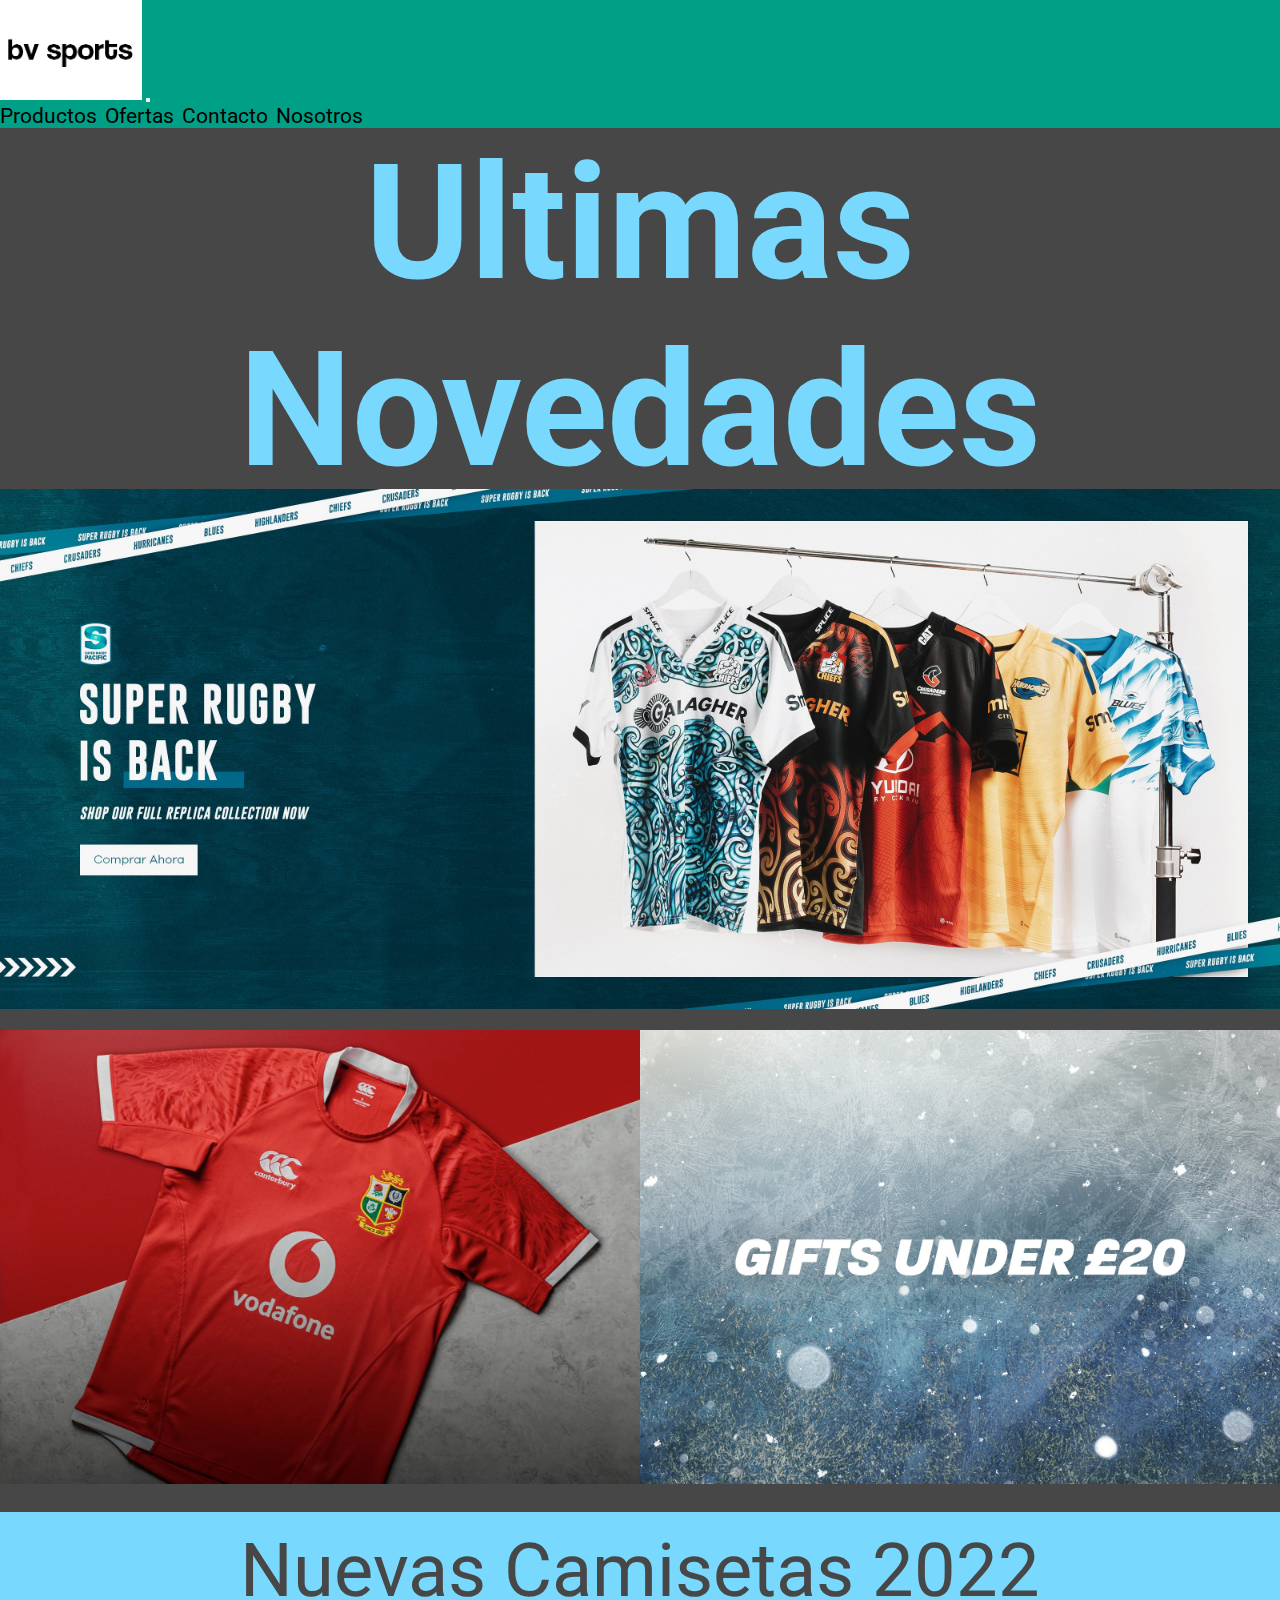
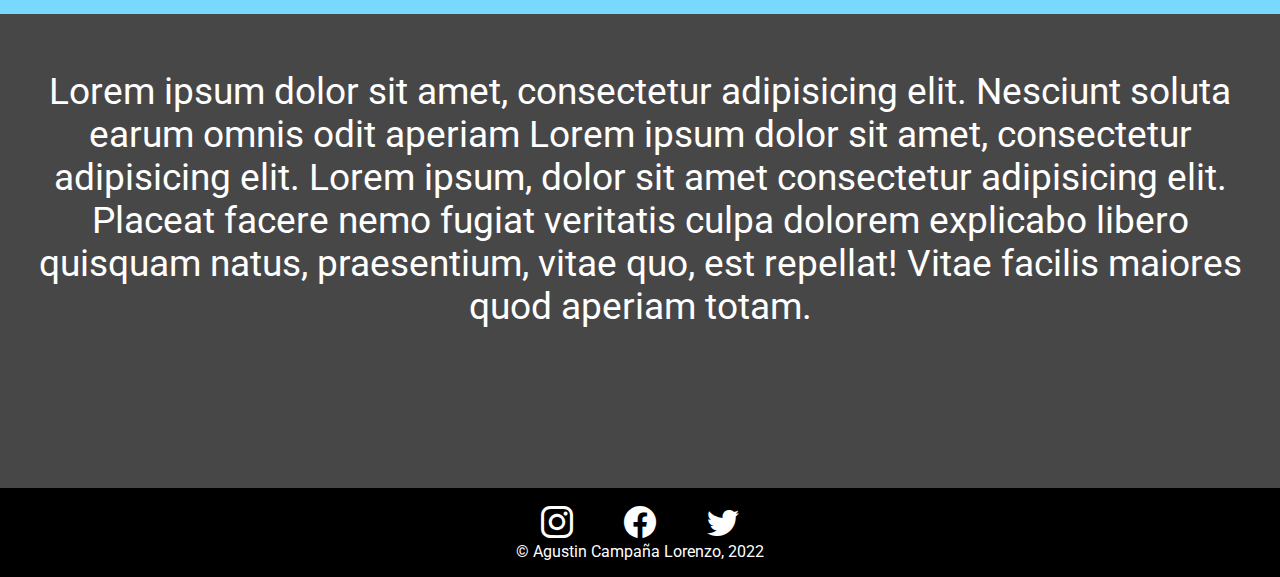
==== index.html @ 58d20213 "primer commit" ====
<!DOCTYPE html>
<html lang="en">

<head>
    <meta charset="UTF-8">
    <meta http-equiv="X-UA-Compatible" content="IE=edge">
    <meta name="viewport" content="width=device-width, initial-scale=1.0">
    <!-- link de bootstrap -->
    <!-- CSS only -->
    <link href="https://cdn.jsdelivr.net/npm/bootstrap@5.2.0-beta1/dist/css/bootstrap.min.css" rel="stylesheet"
        integrity="sha384-0evHe/X+R7YkIZDRvuzKMRqM+OrBnVFBL6DOitfPri4tjfHxaWutUpFmBp4vmVor" crossorigin="anonymous">
    <!-- link de mi css -->
    <link rel="stylesheet" href="css/style.css">
    <title> Bv Sports</title>
</head>

<body>
    <div class="contenedor">
        <header>
            <nav class="navbar navbar-expand-lg bg-light ">
                <div class="container-fluid ">
                    <a class="navbar-brand" href="./index.html"><img src="./img/logo.png" alt="logo de la marca"
                            height="100px"></a>
                    <button class="navbar-toggler" type="button" data-bs-toggle="collapse"
                        data-bs-target="#navbarSupportedContent" aria-controls="navbarSupportedContent"
                        aria-expanded="false" aria-label="Toggle navigation">
                        <span class="navbar-toggler-icon"></span>
                    </button>
                    <div class="collapse navbar-collapse pages" id="navbarSupportedContent">
                        <ul class=" navbar navbar-nav me-auto mb-2 mb-lg-0 d-flex justify-content-end">
                            <li class="nav-item">
                                <a class="nav-link active" aria-current="page" href="pages/productos.html">Productos</a>
                            </li>
                            <li class="nav-item">
                                <a class="nav-link" href="pages/ofertas.html">Ofertas</a>
                            </li>
                            <li class="nav-item">
                                <a class="nav-link" href="pages/contacto.html">Contacto</a>
                            </li>
                            <li class="nav-item">
                                <a class="nav-link" href="pages/nosotros.html">Nosotros</a>
                            </li>
                        </ul>
                    </div>
                </div>
            </nav>

        </header>
        <main>
            <div class="titulo1">
                <h1>
                    Ultimas Novedades
                </h1>
            </div>
            <div class="camiseta1">
                <img src="./img/ES-Super-Rugby-22-Desktop.jpg" alt="camiseta 1">
            </div>
            <div class="titulo2">
                <h2>
                    Nuevas Camisetas 2022
                </h2>
            </div>
            <div class="camiseta2">
                <img src="./img/NewArrivals.jpg" alt="camiseta 2">
            </div>
            <div class="camiseta3">
                <img src="./img/adidas-boots1.jpg" alt="camiseta 3">
            </div>
            <div class="parrafo1">
                <p>
                    Lorem ipsum dolor sit amet, consectetur adipisicing elit. Nesciunt soluta earum omnis odit aperiam Lorem ipsum dolor sit amet, consectetur adipisicing elit.
                    Lorem ipsum, dolor sit amet consectetur adipisicing elit. Placeat facere nemo fugiat veritatis culpa dolorem explicabo libero quisquam natus, praesentium, vitae quo, est repellat! Vitae facilis maiores quod aperiam totam.
                </p>

            </div>



        </main>
        <footer>
            <div class="pie-de-pagina">
                <div class="redes-sociales">
                    <a href="https://www.instagram.com">
                        <i class="bi bi-instagram"></i>
                    </a>

                    <a href="https://www.instagram.com">
                        <i class="bi bi-facebook"></i>
                    </a>

                    <a href="https://www.instagram.com">
                        <i class="bi bi-twitter"></i>
                    </a>
                </div>

                <div class="copy">
                    <p>&copy Agustin Campaña Lorenzo, 2022</p>
                </div>
            </div>
        </footer>
    </div>
    <!-- scripts bt-->
    <!-- JavaScript Bundle with Popper -->
    <script src="https://cdn.jsdelivr.net/npm/bootstrap@5.2.0-beta1/dist/js/bootstrap.bundle.min.js"
        integrity="sha384-pprn3073KE6tl6bjs2QrFaJGz5/SUsLqktiwsUTF55Jfv3qYSDhgCecCxMW52nD2" crossorigin="anonymous">
    </script>
</body>

</html>
---- css/style.css ----
@import url('https://fonts.googleapis.com/css2?family=Roboto:wght@500&display=swap');

@import url("https://cdn.jsdelivr.net/npm/bootstrap-icons@1.8.3/font/bootstrap-icons.css");


* {
    margin: 0;
    padding: 0;
    box-sizing: border-box;
    font-family: 'Roboto', sans-serif;
}

body {
    background-color: rgb(72, 71, 71);
    /* background: rgb(0, 0, 0);
    background: linear-gradient(0deg, rgba(0, 0, 0, 1) 0%, rgba(129, 129, 129, 1) 100%, rgba(0, 212, 255, 1) 100%); */


}

/* layout principal */
.contenedor {
    height: 100vh;
    display: grid;
    grid-template-columns: 1fr;
    grid-template-rows: 0.2fr 1.2fr 0.2fr;
    grid-template-areas: "header"
        "main"
        "footer";


}


/* header */

header {
    grid-area: header;
    background-color: white;
    position: fixed;
    top: 0;
    left: 0;
    z-index: 9999;
    width: 100%;
    background-color: #00a087;
}

.navbar {
    display: flex;
    align-items: flex-end;
    list-style: none;
}


.navbar li a {
    text-decoration: none;
    font-size: 1.3rem;
    color: black;

}

.nav-item a:hover {
    color: rgb(2, 2, 171) !important;
    font-size: 1.4rem;
}

/* para mover los li en el menu hamburguesa*/
.nav-item {
    padding-right: 0.5rem;
}



/* main */

main {
    padding-top: 9rem;
    grid-area: main;
    display: grid;
    grid-template-columns: 1fr 1fr;
    grid-template-rows: 1fr 1.3fr 1.1fr 1fr 2fr;
    /* 80px 1.5fr 1.3fr 1fr 2fr */

    grid-template-areas: "titulo1 titulo1"
        "camiseta1 camiseta1"
        "camiseta2 camiseta3"
        "titulo2 titulo2"
        "parrafo1 parrafo1";
    justify-content: center;
    justify-items: center;

}

.titulo1 {
    grid-area: titulo1;
    text-align: center;
    align-self: center;
    width: 100%;

}

.titulo1 h1 {
    font-size: 3.2rem;
    color: rgb(121, 216, 253);
}


.camiseta1 {
    grid-area: camiseta1;
}

.camiseta1 img {
    width: 100%;

}


.camiseta2 {
    grid-area: camiseta2;
}

.camiseta2 img {
    width: 100%;
}

.camiseta3 {
    grid-area: camiseta3;
}

.camiseta3 img {
    width: 100%;
}


.titulo2 {
    background-color: rgb(121, 216, 253);
    grid-area: titulo2;
    text-align: center;
    color: white;
    width: 100%;
    align-self: center;
}

.titulo2 h2 {
    font-size: 2.8rem;
    font-weight: bold;
    color: rgb(72, 71, 71);
    margin-top: 1rem;
    text-align: center;
}

.parrafo1 {
    grid-area: parrafo1;
    color: white;
}

.parrafo1 p {
    padding: 1rem;
    font-size: 1.2rem;
    text-align: center;
    margin-top: 1rem;
}



/* footer */

footer {
    background-color: black;
    grid-area: footer;
    color: white;
    padding: 1rem;
}

.pie-de-pagina {
    display: grid;
    grid-template-areas:
        "redes"
        "copy";
    justify-content: center;
    align-items: center;
}

.redes-sociales {
    grid-area: redes;
    display: flex;
    justify-content: space-around;
}

.redes-sociales a {
    color: white;
    font-size: 2rem;
}

.redes-sociales a:hover {
    color: rgb(121, 216, 253);
    ;
}

.copy {
    grid-area: copy;
    display: flex;
    flex-direction: row;
    justify-content: center;
    align-items: center;
}

.copy p {
    font-size: 1rem;
}


/* mq */

@media screen and (min-width: 600px) {
    main {
        grid-template-columns: 1fr 1fr;
        grid-template-rows: 250px 1.3fr 1.1fr 150px 450px;   
    }
    
    .titulo1 h1 {
        font-size: 6.4rem;
        
    }

    .titulo2 h2 {
        font-size: 4.4rem;
        font-weight: normal;
    }

    .parrafo1 p {
        font-size: 1.5rem;
        text-align: center;
        margin-top: 1rem;
    }
}

@media screen and (min-width: 992px){
    
    main {
        grid-template-columns: 1fr 1fr;
        grid-template-rows: 345px 1.3fr 1.1fr 150px 450px;   
    }
    
    .titulo1 h1 {
        font-size: 10rem;
        
    }

    .titulo2 h2 {
        font-size: 4.6rem;
        font-weight: normal;
    }

    .parrafo1 p {
        padding: none;
        font-size: 2.3rem;
        text-align: center;
       
    }
}
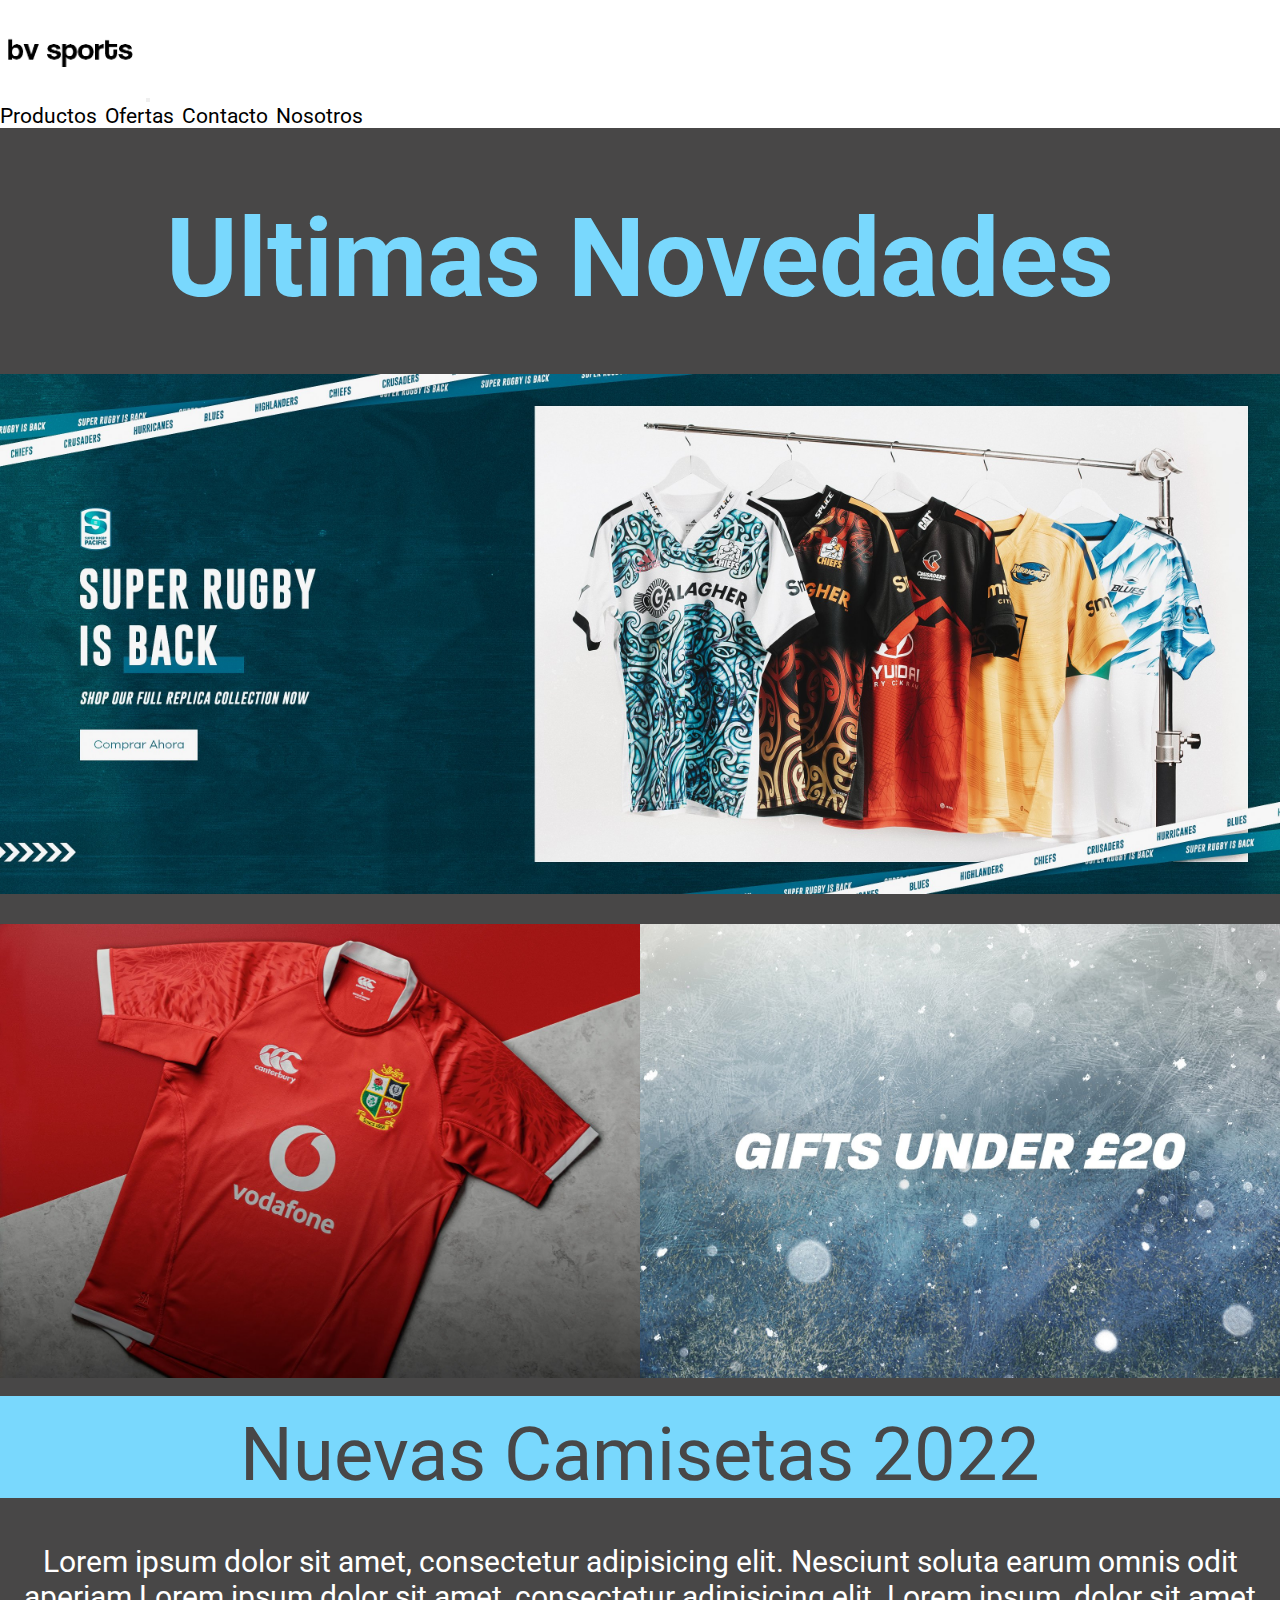
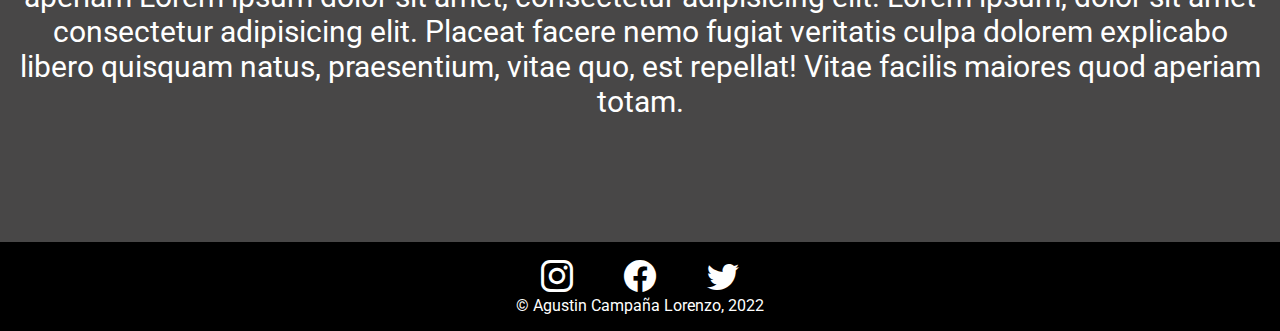
==== commit 5fc410f8: "casi listo" ====
--- a/index.html
+++ b/index.html
@@ -5,13 +5,17 @@
     <meta charset="UTF-8">
     <meta http-equiv="X-UA-Compatible" content="IE=edge">
     <meta name="viewport" content="width=device-width, initial-scale=1.0">
+
+    <!-- palabras claves -->
+    <meta name="description" content="Pagina principal de Bv Sports">
+    <meta name="keywords" content="Deporte, Tienda de ropa, Comprar, Novedades, Bv Sports, Ropa deportiva">
     <!-- link de bootstrap -->
     <!-- CSS only -->
     <link href="https://cdn.jsdelivr.net/npm/bootstrap@5.2.0-beta1/dist/css/bootstrap.min.css" rel="stylesheet"
         integrity="sha384-0evHe/X+R7YkIZDRvuzKMRqM+OrBnVFBL6DOitfPri4tjfHxaWutUpFmBp4vmVor" crossorigin="anonymous">
     <!-- link de mi css -->
-    <link rel="stylesheet" href="css/style.css">
-    <title> Bv Sports</title>
+    <link rel="stylesheet" href="css/estilo.css">
+    <title>Inicio - Bv Sports</title>
 </head>
 
 <body>
--- a/css/estilo.css
+++ b/css/estilo.css
@@ -0,0 +1,633 @@
+/* reset */
+@import url("https://fonts.googleapis.com/css2?family=Roboto:wght@500&display=swap");
+@import url("https://cdn.jsdelivr.net/npm/bootstrap-icons@1.8.3/font/bootstrap-icons.css");
+* {
+  margin: 0;
+  padding: 0;
+  box-sizing: border-box;
+  font-family: 'Roboto', sans-serif; }
+
+body {
+  background-color: #484747; }
+
+/* layout principal */
+.contenedor {
+  height: 100vh;
+  display: grid;
+  grid-template-columns: 1fr;
+  grid-template-rows: 0.2fr 1.2fr 0.2fr;
+  grid-template-areas: "header"+ "main"+ "footer"; }
+
+/* estilos de Inicio*/
+/*header*/
+header {
+  grid-area: header;
+  background-color: white;
+  position: fixed;
+  top: 0;
+  left: 0;
+  z-index: 9;
+  width: 100%; }
+  header .navbar {
+    display: flex;
+    align-items: flex-end;
+    list-style: none; }
+    header .navbar li a {
+      text-decoration: none;
+      font-size: 1.3rem;
+      color: black; }
+  header .nav-item a:hover {
+    color: #0202ab !important;
+    font-size: 1.4rem; }
+  header .nav-item {
+    padding-right: 0.5rem; }
+
+/*main*/
+main {
+  padding-top: 9rem;
+  grid-area: main;
+  display: grid;
+  grid-template-columns: 1fr 1fr;
+  grid-template-rows: 1fr 1.3fr 1.1fr 1fr 2fr;
+  grid-template-areas: "titulo1 titulo1"+ "camiseta1 camiseta1"+ "camiseta2 camiseta3"+ "titulo2 titulo2"+ "parrafo1 parrafo1";
+  justify-content: center;
+  justify-items: center; }
+  main .titulo1 {
+    grid-area: titulo1;
+    text-align: center;
+    align-self: center;
+    width: 100%; }
+    main .titulo1 h1 {
+      font-size: 3.2rem;
+      color: #79d8fd; }
+  main .camiseta1 {
+    grid-area: camiseta1; }
+    main .camiseta1 img {
+      width: 100%; }
+  main .camiseta2 {
+    grid-area: camiseta2; }
+    main .camiseta2 img {
+      width: 100%; }
+  main .camiseta3 {
+    grid-area: camiseta3; }
+    main .camiseta3 img {
+      width: 100%; }
+  main .titulo2 {
+    background-color: #79d8fd;
+    grid-area: titulo2;
+    text-align: center;
+    color: white;
+    width: 100%;
+    align-self: center; }
+    main .titulo2 h2 {
+      font-size: 2.8rem;
+      font-weight: bold;
+      color: #484747;
+      margin-top: 1rem;
+      text-align: center; }
+  main .parrafo1 {
+    grid-area: parrafo1;
+    color: white; }
+    main .parrafo1 p {
+      padding: 1rem;
+      font-size: 1.2rem;
+      text-align: center;
+      margin-top: 1rem; }
+
+/*footer*/
+footer {
+  background-color: black;
+  grid-area: footer;
+  color: white;
+  padding: 1rem; }
+  footer .pie-de-pagina {
+    display: grid;
+    grid-template-areas: "redes"+ "copy";
+    justify-content: center;
+    align-items: center; }
+  footer .redes-sociales {
+    grid-area: redes;
+    display: flex;
+    justify-content: space-around; }
+  footer .redes-sociales a {
+    color: white;
+    font-size: 2rem; }
+  footer .redes-sociales a:hover {
+    color: #79d8fd; }
+  footer .copy {
+    grid-area: copy;
+    display: flex;
+    flex-direction: row;
+    justify-content: center;
+    align-items: center; }
+    footer .copy p {
+      font-size: 1rem; }
+
+/* mq */
+@media screen and (min-width: 600px) {
+  main {
+    grid-template-rows: 250px 1.3fr 1.1fr 150px 350px; }
+    main .titulo1 h1 {
+      font-size: 6.4rem; }
+    main .titulo2 h2 {
+      font-size: 4.2rem;
+      font-weight: normal; }
+    main .parrafo1 p {
+      font-size: 1.5rem;
+      text-align: center;
+      margin-top: 1rem; } }
+
+@media screen and (min-width: 992px) {
+  main {
+    grid-template-rows: 230px 1.2fr 1fr 130px 330px; }
+    main .titulo1 h1 {
+      font-size: 6.8rem; }
+    main .titulo2 h2 {
+      font-size: 4.6rem;
+      font-weight: normal; }
+    main .parrafo1 p {
+      padding: none;
+      font-size: 1.9rem;
+      text-align: center; } }
+
+/* PRODUCTOS*/
+/*header*/
+header {
+  grid-area: header;
+  background-color: white;
+  position: fixed;
+  top: 0;
+  left: 0;
+  z-index: 9;
+  width: 100%; }
+  header .navbar {
+    display: flex;
+    align-items: flex-end;
+    list-style: none; }
+    header .navbar li a {
+      text-decoration: none;
+      font-size: 1.3rem;
+      color: black; }
+  header .nav-item a:hover {
+    color: #0202ab !important;
+    font-size: 1.4rem; }
+  header .nav-item {
+    padding-right: 0.5rem; }
+
+/*main productos*/
+.mainp {
+  padding-top: 9rem;
+  grid-area: main;
+  display: grid;
+  grid-template-columns: 1fr 1fr;
+  grid-template-rows: 0.2fr 0.2fr 6fr;
+  grid-template-areas: "titulo1p titulo1p"+ "parrafo1p parrafo1p"+ "tarjetas tarjetas";
+  justify-content: center;
+  justify-items: center; }
+  .mainp .titulo1-productos {
+    color: #79d8fd;
+    grid-area: titulo1p;
+    text-align: center;
+    align-self: center;
+    height: 100%;
+    margin-top: 3rem; }
+    .mainp .titulo1-productos h1 {
+      font-size: 3.2rem;
+      height: 100%; }
+  .mainp .parrafo1-productos {
+    color: white;
+    grid-area: parrafo1p;
+    background-color: black;
+    width: 100%; }
+    .mainp .parrafo1-productos p {
+      padding: 1rem;
+      font-size: 1.4rem;
+      text-align: center;
+      margin-top: 1rem;
+      width: 100%; }
+  .mainp .tarjetas {
+    grid-area: tarjetas;
+    width: 95%; }
+  .mainp .card {
+    margin: 0.5rem; }
+
+/*footer*/
+footer {
+  background-color: black;
+  grid-area: footer;
+  color: white;
+  padding: 1rem; }
+  footer .pie-de-pagina {
+    display: grid;
+    grid-template-areas: "redes"+ "copy";
+    justify-content: center;
+    align-items: center; }
+  footer .redes-sociales {
+    grid-area: redes;
+    display: flex;
+    justify-content: space-around; }
+  footer .redes-sociales a {
+    color: white;
+    font-size: 2rem; }
+  footer .redes-sociales a:hover {
+    color: #79d8fd; }
+  footer .copy {
+    grid-area: copy;
+    display: flex;
+    flex-direction: row;
+    justify-content: center;
+    align-items: center; }
+    footer .copy p {
+      font-size: 1rem; }
+
+/* mq */
+@media screen and (min-width: 600px) {
+  .mainp {
+    grid-template-rows: 0.4fr 0.4fr 8fr; }
+    .mainp .titulo1-productos h1 {
+      font-size: 6.4rem; }
+    .mainp .parrafo1-productos p {
+      font-size: 2.8rem; } }
+
+@media screen and (min-width: 768px) {
+  .mainp {
+    grid-template-rows: 0.4fr 0.4fr 2fr; } }
+
+@media screen and (min-width: 992px) {
+  .mainp {
+    grid-template-rows: 0.3fr 0.4fr 2fr;
+    padding-top: 7rem; }
+    .mainp .titulo1-productos h1 {
+      font-size: 6.8rem; }
+    .mainp .parrafo1-productos p {
+      font-size: 3rem; } }
+
+/* OFERTAS*/
+/*header*/
+header {
+  grid-area: header;
+  background-color: white;
+  position: fixed;
+  top: 0;
+  left: 0;
+  z-index: 9;
+  width: 100%; }
+  header .navbar {
+    display: flex;
+    align-items: flex-end;
+    list-style: none; }
+    header .navbar li a {
+      text-decoration: none;
+      font-size: 1.3rem;
+      color: black; }
+  header .nav-item a:hover {
+    color: #0202ab !important;
+    font-size: 1.4rem; }
+  header .nav-item {
+    padding-right: 0.5rem; }
+
+/*main ofertas*/
+.mainOfertas {
+  padding-top: 9rem;
+  grid-area: main;
+  display: grid;
+  grid-template-columns: 1fr 1fr;
+  grid-template-rows: 0.2fr 0.2fr 6fr;
+  grid-template-areas: "titulo1 titulo1"+ "parrafo1 parrafo1"+ "tarjetas tarjetas";
+  justify-content: center;
+  justify-items: center; }
+  .mainOfertas .titulo1-ofertas {
+    color: #79d8fd;
+    grid-area: titulo1;
+    text-align: center;
+    align-self: center;
+    height: 100%;
+    margin-top: 0rem;
+    background-color: black;
+    width: 100%; }
+    .mainOfertas .titulo1-ofertas h1 {
+      font-size: 3.2rem;
+      height: 100%; }
+  .mainOfertas .parrafo1-ofertas {
+    color: black;
+    grid-area: parrafo1;
+    background-color: #79d8fd;
+    width: 100%; }
+    .mainOfertas .parrafo1-ofertas p {
+      padding: 1rem;
+      font-size: 1.4rem;
+      text-align: center;
+      margin-top: 1rem;
+      width: 100%; }
+  .mainOfertas .tarjetas {
+    grid-area: tarjetas;
+    width: 95%; }
+  .mainOfertas .card {
+    margin: 0.5rem; }
+
+/*footer*/
+footer {
+  background-color: black;
+  grid-area: footer;
+  color: white;
+  padding: 1rem; }
+  footer .pie-de-pagina {
+    display: grid;
+    grid-template-areas: "redes"+ "copy";
+    justify-content: center;
+    align-items: center; }
+  footer .redes-sociales {
+    grid-area: redes;
+    display: flex;
+    justify-content: space-around; }
+  footer .redes-sociales a {
+    color: white;
+    font-size: 2rem; }
+  footer .redes-sociales a:hover {
+    color: #79d8fd; }
+  footer .copy {
+    grid-area: copy;
+    display: flex;
+    flex-direction: row;
+    justify-content: center;
+    align-items: center; }
+    footer .copy p {
+      font-size: 1rem; }
+
+/* mq */
+@media screen and (min-width: 600px) {
+  .mainOfertas {
+    grid-template-rows: 0.4fr 0.4fr 8fr; }
+    .mainOfertas .titulo1-ofertas h1 {
+      font-size: 6.2rem; }
+    .mainOfertas .parrafo1-ofertas p {
+      font-size: 2.8rem; } }
+
+@media screen and (min-width: 768px) {
+  .mainOfertas {
+    grid-template-rows: 0.4fr 0.4fr 2.4fr; } }
+
+@media screen and (min-width: 992px) {
+  .mainOfertas {
+    grid-template-rows: 0.4fr 0.4fr 2.8fr; }
+    .mainOfertas .titulo1-ofertas h1 {
+      font-size: 6.8rem; }
+    .mainOfertas .parrafo1-ofertas p {
+      font-size: 3rem; } }
+
+/* CONTACTO*/
+/*header*/
+header {
+  grid-area: header;
+  background-color: white;
+  position: fixed;
+  top: 0;
+  left: 0;
+  z-index: 9;
+  width: 100%; }
+  header .navbar {
+    display: flex;
+    align-items: flex-end;
+    list-style: none; }
+    header .navbar li a {
+      text-decoration: none;
+      font-size: 1.3rem;
+      color: black; }
+  header .nav-item a:hover {
+    color: #0202ab !important;
+    font-size: 1.4rem; }
+  header .nav-item {
+    padding-right: 0.5rem; }
+
+/*main contacto*/
+.mainContacto {
+  grid-area: main;
+  display: grid;
+  grid-template-columns: 1fr 1fr;
+  grid-template-rows: 0.3fr 0.05fr 3.1fr;
+  grid-template-areas: "titulo1 titulo1"+ "parrafo1 parrafo1"+ "form form";
+  justify-content: center;
+  justify-items: center;
+  background-color: black; }
+  .mainContacto .titulo1-contacto {
+    color: white;
+    grid-area: titulo1;
+    text-align: start;
+    align-self: center;
+    height: 100%;
+    width: 100%;
+    padding-left: 1rem; }
+    .mainContacto .titulo1-contacto h1 {
+      font-size: 2.8rem;
+      height: 100%; }
+  .mainContacto .parrafo1-contacto {
+    color: black;
+    grid-area: parrafo1;
+    background-color: #79d8fd;
+    width: 100%; }
+    .mainContacto .parrafo1-contacto p {
+      padding: 1rem;
+      font-size: 1.3rem;
+      text-align: start;
+      margin-top: 1rem;
+      width: 100%; }
+  .mainContacto .formulario {
+    grid-area: form;
+    background-color: #484747;
+    padding: 1rem;
+    width: 100%;
+    justify-content: center;
+    justify-items: center;
+    padding-left: 4rem; }
+    .mainContacto .formulario form {
+      width: 92%;
+      color: #79d8fd; }
+
+/*footer*/
+footer {
+  background-color: black;
+  grid-area: footer;
+  color: white;
+  padding: 1rem; }
+  footer .pie-de-pagina {
+    display: grid;
+    grid-template-areas: "redes"+ "copy";
+    justify-content: center;
+    align-items: center; }
+  footer .redes-sociales {
+    grid-area: redes;
+    display: flex;
+    justify-content: space-around; }
+  footer .redes-sociales a {
+    color: white;
+    font-size: 2rem; }
+  footer .redes-sociales a:hover {
+    color: #79d8fd; }
+  footer .copy {
+    grid-area: copy;
+    display: flex;
+    flex-direction: row;
+    justify-content: center;
+    align-items: center; }
+    footer .copy p {
+      font-size: 1rem; }
+
+/* mq */
+@media screen and (min-width: 600px) {
+  .mainContacto {
+    grid-template-rows: 0.4fr 0.4fr 2fr; }
+    .mainContacto .titulo1-contacto h1 {
+      font-size: 6.2rem; }
+    .mainContacto .parrafo1-contacto p {
+      font-size: 1.5rem; } }
+
+@media screen and (min-width: 768px) {
+  .mainContacto {
+    grid-template-rows: 0.6fr 0.7fr 3fr; }
+    .mainContacto .titulo1-contacto h1 {
+      font-size: 4.5rem;
+      padding-top: 0.3rem; }
+    .mainContacto .parrafo1-contacto p {
+      font-size: 2rem; }
+    .mainContacto .formulario form {
+      width: 93%; } }
+
+@media screen and (min-width: 1571px) {
+  .mainContacto {
+    grid-template-rows: 0.8fr 0.4fr 4.8fr; }
+    .mainContacto .formulario {
+      padding-top: 3rem; }
+      .mainContacto .formulario form {
+        width: 95%; } }
+
+/* NOSOTROS*/
+/*header*/
+header {
+  grid-area: header;
+  background-color: white;
+  position: fixed;
+  top: 0;
+  left: 0;
+  z-index: 9;
+  width: 100%; }
+  header .navbar {
+    display: flex;
+    align-items: flex-end;
+    list-style: none; }
+    header .navbar li a {
+      text-decoration: none;
+      font-size: 1.3rem;
+      color: black; }
+  header .nav-item a:hover {
+    color: #0202ab !important;
+    font-size: 1.4rem; }
+  header .nav-item {
+    padding-right: 0.5rem; }
+
+/*main nosotros*/
+.mainOfertas {
+  padding-top: 9rem;
+  grid-area: main;
+  display: grid;
+  grid-template-columns: 1fr 1fr;
+  grid-template-rows: 0.2fr 0.2fr 6fr;
+  grid-template-areas: "titulo1 titulo1"+ "parrafo1 parrafo1"+ "tarjetas tarjetas";
+  justify-content: center;
+  justify-items: center; }
+  .mainOfertas .titulo1-ofertas {
+    color: #79d8fd;
+    grid-area: titulo1;
+    text-align: center;
+    align-self: center;
+    height: 100%;
+    margin-top: 0rem;
+    background-color: black;
+    width: 100%; }
+    .mainOfertas .titulo1-ofertas h1 {
+      font-size: 3.2rem;
+      height: 100%; }
+  .mainOfertas .parrafo1-ofertas {
+    color: black;
+    grid-area: parrafo1;
+    background-color: #79d8fd;
+    width: 100%; }
+    .mainOfertas .parrafo1-ofertas p {
+      padding: 1rem;
+      font-size: 1.4rem;
+      text-align: center;
+      margin-top: 1rem;
+      width: 100%; }
+  .mainOfertas .tarjetas {
+    grid-area: tarjetas;
+    width: 95%; }
+  .mainOfertas .card {
+    margin: 0.5rem; }
+
+/*footer*/
+footer {
+  background-color: black;
+  grid-area: footer;
+  color: white;
+  padding: 1rem; }
+  footer .pie-de-pagina {
+    display: grid;
+    grid-template-areas: "redes"+ "copy";
+    justify-content: center;
+    align-items: center; }
+  footer .redes-sociales {
+    grid-area: redes;
+    display: flex;
+    justify-content: space-around; }
+  footer .redes-sociales a {
+    color: white;
+    font-size: 2rem; }
+  footer .redes-sociales a:hover {
+    color: #79d8fd; }
+  footer .copy {
+    grid-area: copy;
+    display: flex;
+    flex-direction: row;
+    justify-content: center;
+    align-items: center; }
+    footer .copy p {
+      font-size: 1rem; }
+
+/* mq */
+@media screen and (min-width: 600px) {
+  .mainOfertas {
+    grid-template-rows: 0.4fr 0.4fr 8fr; }
+    .mainOfertas .titulo1-ofertas h1 {
+      font-size: 6.2rem; }
+    .mainOfertas .parrafo1-ofertas p {
+      font-size: 2.8rem; } }
+
+@media screen and (min-width: 768px) {
+  .mainOfertas {
+    grid-template-rows: 0.4fr 0.4fr 2.4fr; } }
+
+@media screen and (min-width: 992px) {
+  .mainOfertas {
+    grid-template-rows: 0.4fr 0.4fr 2.8fr; }
+    .mainOfertas .titulo1-ofertas h1 {
+      font-size: 6.8rem; }
+    .mainOfertas .parrafo1-ofertas p {
+      font-size: 3rem; } }
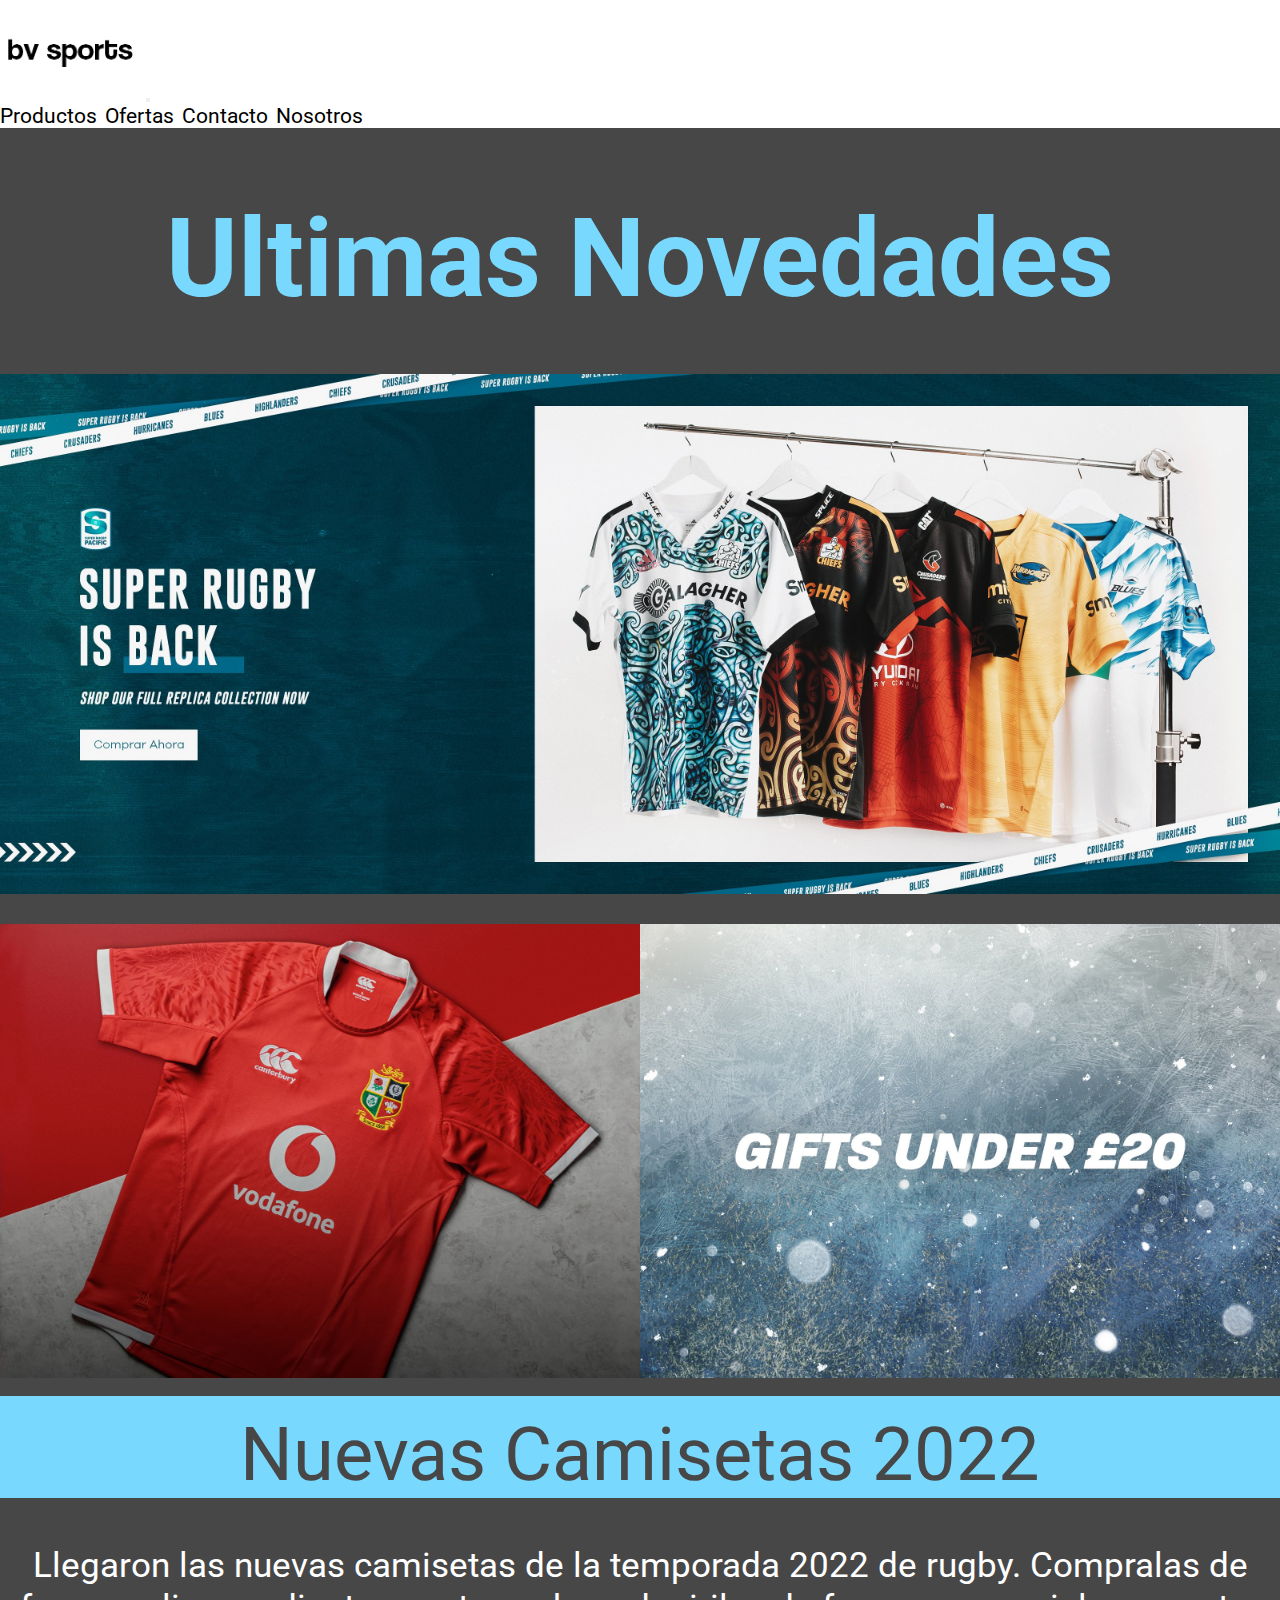
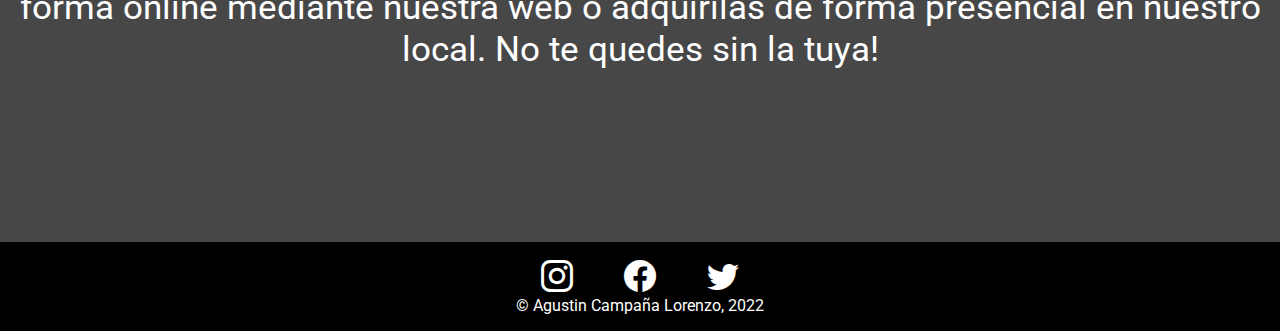
==== commit 0dfc5dae: "terminado" ====
--- a/index.html
+++ b/index.html
@@ -72,8 +72,7 @@
             </div>
             <div class="parrafo1">
                 <p>
-                    Lorem ipsum dolor sit amet, consectetur adipisicing elit. Nesciunt soluta earum omnis odit aperiam Lorem ipsum dolor sit amet, consectetur adipisicing elit.
-                    Lorem ipsum, dolor sit amet consectetur adipisicing elit. Placeat facere nemo fugiat veritatis culpa dolorem explicabo libero quisquam natus, praesentium, vitae quo, est repellat! Vitae facilis maiores quod aperiam totam.
+                   Llegaron las nuevas camisetas de la temporada 2022 de rugby. Compralas de forma online mediante nuestra web o adquirilas de forma presencial en nuestro local. No te quedes sin la tuya! 
                 </p>
 
             </div>
--- a/css/estilo.css
+++ b/css/estilo.css
@@ -50,7 +50,7 @@
   grid-area: main;
   display: grid;
   grid-template-columns: 1fr 1fr;
-  grid-template-rows: 1fr 1.3fr 1.1fr 1fr 2fr;
+  grid-template-rows: 1fr 1.3fr 1.1fr 1fr 1.4fr;
   grid-template-areas: "titulo1 titulo1"  "camiseta1 camiseta1"  "camiseta2 camiseta3"@@ -96,7 +96,7 @@
     color: white; }
     main .parrafo1 p {
       padding: 1rem;
-      font-size: 1.2rem;
+      font-size: 1.4rem;
       text-align: center;
       margin-top: 1rem; }
 
@@ -133,14 +133,14 @@
 /* mq */
 @media screen and (min-width: 600px) {
   main {
-    grid-template-rows: 250px 1.3fr 1.1fr 150px 350px; }
+    grid-template-rows: 250px 1.3fr 1.1fr 150px 290px; }
     main .titulo1 h1 {
       font-size: 6.4rem; }
     main .titulo2 h2 {
       font-size: 4.2rem;
       font-weight: normal; }
     main .parrafo1 p {
-      font-size: 1.5rem;
+      font-size: 2rem;
       text-align: center;
       margin-top: 1rem; } }
 
@@ -154,7 +154,7 @@
       font-weight: normal; }
     main .parrafo1 p {
       padding: none;
-      font-size: 1.9rem;
+      font-size: 2.2rem;
       text-align: center; } }
 
 /* PRODUCTOS*/
@@ -493,7 +493,7 @@
   .mainContacto {
     grid-template-rows: 0.4fr 0.4fr 2fr; }
     .mainContacto .titulo1-contacto h1 {
-      font-size: 6.2rem; }
+      font-size: 3.2rem; }
     .mainContacto .parrafo1-contacto p {
       font-size: 1.5rem; } }
 
@@ -541,45 +541,64 @@
     padding-right: 0.5rem; }
 
 /*main nosotros*/
-.mainOfertas {
-  padding-top: 9rem;
+.mainNosotros {
+  padding-top: 7.9rem;
   grid-area: main;
   display: grid;
   grid-template-columns: 1fr 1fr;
-  grid-template-rows: 0.2fr 0.2fr 6fr;
+  grid-template-rows: 0.3fr 1fr 2.5fr;
   grid-template-areas: "titulo1 titulo1"  "parrafo1 parrafo1"- "tarjetas tarjetas";
+ "mapa mapa";
   justify-content: center;
   justify-items: center; }
-  .mainOfertas .titulo1-ofertas {
-    color: #79d8fd;
+  .mainNosotros .titulo1-nosotros {
+    color: white;
     grid-area: titulo1;
-    text-align: center;
+    text-align: start;
     align-self: center;
     height: 100%;
-    margin-top: 0rem;
-    background-color: black;
-    width: 100%; }
-    .mainOfertas .titulo1-ofertas h1 {
-      font-size: 3.2rem;
-      height: 100%; }
-  .mainOfertas .parrafo1-ofertas {
+    width: 100%;
+    padding-left: 1rem;
+    background-color: black; }
+    .mainNosotros .titulo1-nosotros h1 {
+      font-size: 2.8rem;
+      height: 100%;
+      padding-top: 1rem; }
+  .mainNosotros .parrafo1-nosotros {
     color: black;
     grid-area: parrafo1;
     background-color: #79d8fd;
     width: 100%; }
-    .mainOfertas .parrafo1-ofertas p {
+    .mainNosotros .parrafo1-nosotros h2 {
+      font-size: 2rem;
+      padding-top: 1rem;
+      padding-left: 1rem; }
+    .mainNosotros .parrafo1-nosotros p {
       padding: 1rem;
       font-size: 1.4rem;
-      text-align: center;
+      text-align: start;
       margin-top: 1rem;
-      width: 100%; }
-  .mainOfertas .tarjetas {
-    grid-area: tarjetas;
-    width: 95%; }
-  .mainOfertas .card {
-    margin: 0.5rem; }
+      padding-left: 2rem; }
+  .mainNosotros .mapa {
+    grid-area: mapa;
+    height: 100%;
+    width: 100%; }
+    .mainNosotros .mapa h3 {
+      color: #79d8fd;
+      font-size: 1.5rem;
+      padding-top: 1rem;
+      padding-left: 1rem; }
+    .mainNosotros .mapa p {
+      padding: 1rem;
+      font-size: 1.2rem;
+      text-align: start;
+      margin-top: 1rem;
+      padding-left: 2rem;
+      color: #79d8fd; }
+    .mainNosotros .mapa img {
+      width: 100%;
+      padding-bottom: 1rem; }
 
 /*footer*/
 footer {
@@ -613,21 +632,60 @@
 
 /* mq */
 @media screen and (min-width: 600px) {
-  .mainOfertas {
-    grid-template-rows: 0.4fr 0.4fr 8fr; }
-    .mainOfertas .titulo1-ofertas h1 {
-      font-size: 6.2rem; }
-    .mainOfertas .parrafo1-ofertas p {
-      font-size: 2.8rem; } }
+  .mainNosotros {
+    grid-template-rows: 0.4fr 1.2fr 3fr; }
+    .mainNosotros .titulo1-nosotros h1 {
+      font-size: 3.5rem; }
+    .mainNosotros .parrafo1-nosotros h2 {
+      font-size: 2.4rem; }
+    .mainNosotros .parrafo1-nosotros p {
+      font-size: 1.8rem; }
+    .mainNosotros .mapa h3 {
+      font-size: 1.9rem; }
+    .mainNosotros .mapa p {
+      font-size: 1.6rem; } }
 
 @media screen and (min-width: 768px) {
-  .mainOfertas {
-    grid-template-rows: 0.4fr 0.4fr 2.4fr; } }
+  .mainNosotros {
+    grid-template-rows: 0.3fr 1fr 3.2fr; }
+    .mainNosotros .titulo1-nosotros h1 {
+      font-size: 4rem; }
+    .mainNosotros .parrafo1-nosotros h2 {
+      font-size: 2.9rem; }
+    .mainNosotros .parrafo1-nosotros p {
+      font-size: 2.2rem; }
+    .mainNosotros .mapa h3 {
+      font-size: 2rem; }
+    .mainNosotros .mapa p {
+      font-size: 1.8rem; } }
 
 @media screen and (min-width: 992px) {
-  .mainOfertas {
-    grid-template-rows: 0.4fr 0.4fr 2.8fr; }
-    .mainOfertas .titulo1-ofertas h1 {
-      font-size: 6.8rem; }
-    .mainOfertas .parrafo1-ofertas p {
-      font-size: 3rem; } }
+  .mainNosotros {
+    grid-template-rows: 0.3fr 0.4fr 2.6fr; }
+    .mainNosotros .titulo1-nosotros h1 {
+      font-size: 4.5rem; }
+    .mainNosotros .parrafo1-nosotros h2 {
+      font-size: 3.1rem; }
+    .mainNosotros .parrafo1-nosotros p {
+      font-size: 2.4rem; }
+    .mainNosotros .mapa h3 {
+      font-size: 2.2rem; }
+    .mainNosotros .mapa p {
+      font-size: 2rem; }
+    .mainNosotros .mapa img {
+      width: 500px;
+      padding-left: 3rem; } }
+
+@media screen and (min-width: 1500px) {
+  .mainNosotros {
+    grid-template-rows: 0.3fr 0.6fr; }
+    .mainNosotros .titulo1-nosotros h1 {
+      font-size: 5rem; }
+    .mainNosotros .parrafo1-nosotros h2 {
+      font-size: 3.1rem; }
+    .mainNosotros .parrafo1-nosotros p {
+      font-size: 2.4rem; }
+    .mainNosotros .mapa h3 {
+      font-size: 2.3rem; }
+    .mainNosotros .mapa p {
+      font-size: 2.1rem; } }
